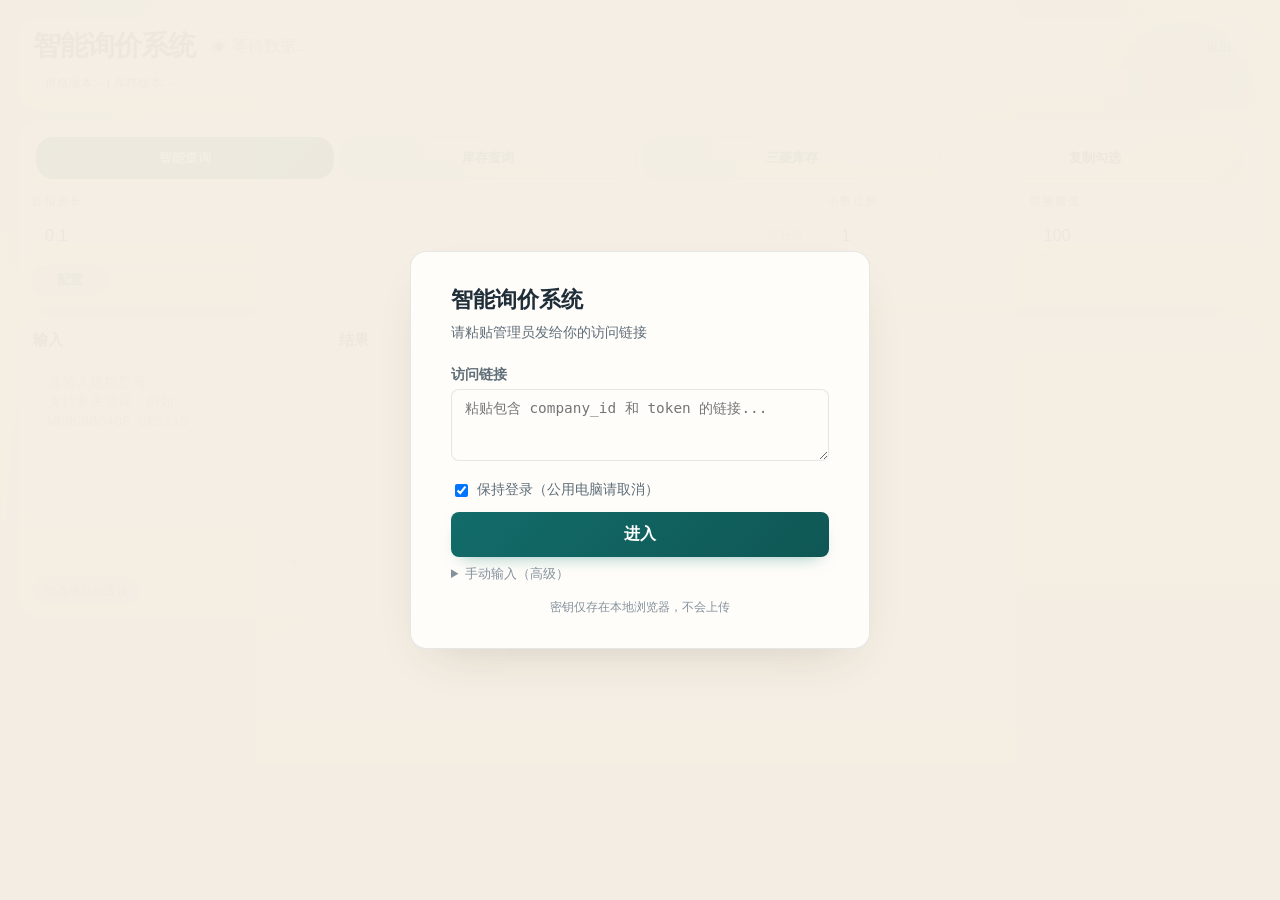
==== apps/index.html @ 6ff82fd8 "fix: 修复空白页/配置按钮无响应/手机版布局 + CSS模块化拆分 ## 核心修复  1. 空白页根因修复：apps/index.html 有 44 处 UTF-8 编码损坏（string_rep" ====
<!DOCTYPE html>
<html lang="zh-CN">
<head>
<meta charset="UTF-8">
<meta name="viewport" content="width=device-width, initial-scale=1.0">
<meta name="theme-color" content="#f7f3ec">
<title>智能询价系统</title>
<link rel="stylesheet" href="./styles/base.css?v=17">
<link rel="stylesheet" href="./styles/layout.css?v=17">
<link rel="stylesheet" href="./styles/forms.css?v=17">
<link rel="stylesheet" href="./styles/results.css?v=17">
<link rel="stylesheet" href="./styles/modals.css?v=17">
<link rel="stylesheet" href="./styles/responsive.css?v=17">
</head>
<body>
<div id="authGate" class="auth-gate-overlay" style="display:none;position:fixed;inset:0;z-index:9999;align-items:center;justify-content:center;">
  <div class="auth-gate-card">
    <h2>智能询价系统</h2>
    <p class="gate-sub">请粘贴管理员发给你的访问链接</p>
    <!-- 主模式：粘贴链接自动解析 -->
    <div style="margin-bottom:1rem;">
      <label class="gate-label">访问链接</label>
      <textarea id="authGateLink" class="gate-textarea" placeholder="粘贴包含 company_id 和 token 的链接..."></textarea>
    </div>
    <label style="display:flex;align-items:center;gap:0.4rem;font-size:0.85rem;color:var(--text-soft);margin-bottom:0.8rem;cursor:pointer;user-select:none;"><input type="checkbox" id="authGateKeepLogin" checked> 保持登录（公用电脑请取消）</label>
    <button id="btnAuthGateEnter" type="button" class="gate-btn">进入</button>
    <!-- 手动输入折叠区（高级） -->
    <details style="margin-top:0.5rem;">
      <summary>手动输入（高级）</summary>
      <div style="margin-top:0.8rem;">
        <div style="margin-bottom:0.8rem;">
          <label class="gate-label">公司ID</label>
          <input id="authGateCompanyId" class="gate-input" type="text" placeholder="留空=管理员模式">
        </div>
        <div style="margin-bottom:0.8rem;">
          <label class="gate-label">访问令牌</label>
          <input id="authGateToken" class="gate-input" type="password" placeholder="公司访问令牌">
        </div>
        <div style="margin-bottom:0.8rem;">
          <label class="gate-label">库存查询密钥</label>
          <input id="authGateStockKey" class="gate-input" type="password" placeholder="三菱库存查询专用（可选）">
        </div>
      </div>
    </details>
    <p class="gate-foot">密钥仅存在本地浏览器，不会上传</p>
  </div>
</div>

<div id="toast" class="toast" role="status" aria-live="polite">已复制</div>

<div class="shell">
  <header class="masthead">
    <div class="masthead-main">
      <div class="brand-line">
        <h1>智能询价系统</h1>
        <div id="status" class="status-badge info">等待数据...</div>
        <button id="btnLogout" type="button" style="margin-left:auto;padding:0.35rem 0.9rem;border:1px solid var(--line);border-radius:8px;background:var(--surface-strong);color:var(--text-soft);font-size:0.82rem;cursor:pointer;">退出</button>
      </div>
      <div id="versions" class="version-bar">价格版本: - | 库存版本: -</div>
    </div>
  </header>

  <section class="toolbar" aria-label="查询控制台">
    <div class="toolbar-actions">
      <button id="btnSearch" class="btn btn-search" type="button">智能查询</button>
      <button id="btnRegexConvert" class="btn btn-regex" type="button">库存查询</button>
      <button id="btnMmc" class="btn btn-mmc" type="button">三菱库存</button>
      <button id="btnCopy" class="btn btn-copy" type="button">复制勾选</button>
    </div>

    <div class="toolbar-main">
      <div class="field-group field-group-large">
        <label for="discountStep">折扣步长</label>
        <div class="field-shell">
          <input type="number" id="discountStep" value="0.1" step="0.1" min="0.1" inputmode="decimal">
          <span class="field-unit">百分点</span>
        </div>
      </div>

      <div class="field-group">
        <label for="decimals">小数位数</label>
        <div class="field-shell">
          <input type="number" id="decimals" value="1" step="1" min="0" inputmode="numeric">
        </div>
      </div>

      <div class="field-group">
        <label for="threshold">取整阈值</label>
        <div class="field-shell">
          <input type="number" id="threshold" value="100" step="1" min="0" inputmode="numeric">
        </div>
      </div>
      </div>

      <div class="toolbar-secondary">
        <div class="toolbar-secondary-main">
          <div class="toolbar-control-band">
            <div id="stepPresetControls" class="step-presets toolbar-step-presets">
              <button id="btnDefaultDiscounts" type="button" class="step-preset step-preset-action">配置</button>
            </div>
          </div>

        <div class="result-controls-band">
          <select id="roundingMethod" class="rounding-select">
            <option value="ceil">向上取整</option>
            <option value="round">四舍五入</option>
            <option value="floor">向下取整</option>
          </select>
          <div class="result-stat"><strong id="resultCount">0</strong>结果</div>
          <label class="select-all-toggle"><input id="toggleAllResults" type="checkbox">全选</label>
          <label class="opt-lbl"><input id="chkUntaxedQuote" type="checkbox">未税</label>
        </div>

        <div id="copyColumnControls" class="toolbar-copy toolbar-copy-inline"></div>
      </div>
    </div>
  </section>

  <main class="workspace">
    <section class="query-panel">
      <div class="section-head section-head-compact section-head-inline">
        <h2>输入</h2>
      </div>
      <textarea id="queryInput" class="query-input" placeholder="请输入规格型号...&#10;支持多关键词，例如：&#10;WNMG080408 UC5115"></textarea>
      <div class="query-note query-note-inline">
        <span>勾选项自动置顶</span>
      </div>
    </section>

    <section class="result-panel">
      <div class="result-panel-header">
        <div class="section-head section-head-compact section-head-inline">
          <h2>结果</h2>
        </div>
      </div>

      <div class="results-shell">
        <div id="resultBody" class="result-list" aria-live="polite"></div>
      </div>
    </section>
  </main>
</div>

<div id="defaultDiscountModal" class="discount-config-modal" hidden>
    <div id="defaultDiscountBackdrop" class="discount-config-backdrop"></div>
  <section class="discount-config-card" role="dialog" aria-modal="true" aria-labelledby="defaultDiscountTitle">
    <div class="discount-config-head">
      <div>
        <p class="discount-config-kicker">Default Discount</p>
        <h2 id="defaultDiscountTitle">默认折扣设置</h2>
      </div>
      <button id="btnCloseDefaultDiscounts" type="button" class="discount-config-close" aria-label="关闭">×</button>
    </div>

    <p class="discount-config-copy">按品牌或活动设置默认折扣。保存后，新查询结果会自动套用，未手动改过折扣的当前结果也会同步更新。</p>

    <div class="discount-config-grid">
      <!-- 动态渲染：由 app.js 的 buildDefaultDiscountForm() 根据 discount_rules 生成输入框 -->
      <!-- 兜底隐藏输入（旧版兼容，当 JS 动态渲染失败时回退） -->
      <label class="discount-config-field" for="defaultDiscountEx" hidden>
        <span>EX</span>
        <div class="field-shell">
          <input type="number" id="defaultDiscountEx" min="0" max="100" step="0.1" inputmode="decimal">
          <span class="field-unit">%</span>
        </div>
      </label>
      <label class="discount-config-field" for="defaultDiscountOsg" hidden>
        <span>OSG</span>
        <div class="field-shell">
          <input type="number" id="defaultDiscountOsg" min="0" max="100" step="0.1" inputmode="decimal">
          <span class="field-unit">%</span>
        </div>
      </label>
      <label class="discount-config-field" for="defaultDiscountMitsubishi" hidden>
        <span>三菱</span>
        <div class="field-shell">
          <input type="number" id="defaultDiscountMitsubishi" min="0" max="100" step="0.1" inputmode="decimal">
          <span class="field-unit">%</span>
        </div>
      </label>
      <label class="discount-config-field" for="defaultDiscountOther" hidden>
        <span>其他</span>
        <div class="field-shell">
          <input type="number" id="defaultDiscountOther" min="0" max="100" step="0.1" inputmode="decimal">
          <span class="field-unit">%</span>
        </div>
      </label>
    </div>

    <div class="discount-config-actions">
      <button id="btnResetDefaultDiscounts" type="button" class="btn btn-ghost">恢复默认</button>
      <button id="btnCancelDefaultDiscounts" type="button" class="btn btn-ghost">取消</button>
      <button id="btnSaveDefaultDiscounts" type="button" class="btn btn-search">保存</button>
    </div>
  </section>
</div>

<div id="profitConfigModal" class="discount-config-modal" hidden>
  <div id="profitConfigBackdrop" class="discount-config-backdrop"></div>
  <section class="discount-config-card" role="dialog" aria-modal="true" aria-labelledby="profitConfigTitle">
    <div class="discount-config-head">
      <div>
        <p class="discount-config-kicker">Profit Margin</p>
        <h2 id="profitConfigTitle">整体利润设置</h2>
      </div>
      <button id="btnCloseProfitConfig" type="button" class="discount-config-close" aria-label="关闭">×</button>
    </div>
    <p class="discount-config-copy">设置整体利润率（百分比）。保存后，所有未手动改过利润率的报价行会自动套用新利润率。</p>
    <div class="discount-config-grid discount-config-grid-single">
      <label class="discount-config-field" for="defaultProfitMargin">
        <span>利润率</span>
        <div class="field-shell">
          <input type="number" id="defaultProfitMargin" min="0" max="100" step="0.5" inputmode="decimal">
          <span class="field-unit">%</span>
        </div>
      </label>
    </div>
    <div class="discount-config-actions">
      <button id="btnResetProfitConfig" type="button" class="btn btn-ghost">恢复默认</button>
      <button id="btnCancelProfitConfig" type="button" class="btn btn-ghost">取消</button>
      <button id="btnSaveProfitConfig" type="button" class="btn btn-search">保存</button>
    </div>
  </section>
</div>

<button id="btnBackToTop" class="mobile-back-top" type="button">回到顶部</button>

<script src="./lib/query-regex.js?v=17"></script>
<script src="./lib/discount-utils.js?v=17"></script>
<script src="./lib/result-sort.js?v=17"></script>
<script src="./lib/config-core.js?v=17"></script>
<script src="./lib/state.js?v=17"></script>
<script src="./lib/ui-helpers.js?v=17"></script>
<script src="./lib/config-helpers.js?v=17"></script>
<script src="./lib/search-render.js?v=17"></script>
<script src="./lib/copy-clipboard.js?v=17"></script>
<script src="./lib/discount-config.js?v=17"></script>
<script src="./lib/stock-query.js?v=17"></script>
<script src="./lib/auth.js?v=17"></script>
<script src="./lib/profit-config.js?v=17"></script>
<script src="./lib/data-load.js?v=17"></script>
<script src="./app.js?v=17"></script>
</body>
</html>
---- apps/styles/base.css ----
/* CSS 变量、reset、全局排版、动画 — 由 scripts/split_css.py 自动拆分 */
:root {
  --bg: #f4eee4;
  --bg-soft: #fffaf2;
  --surface: rgba(255, 255, 255, 0.88);
  --surface-strong: #ffffff;
  --surface-muted: #f6f0e7;
  --line: rgba(94, 78, 54, 0.14);
  --line-strong: rgba(94, 78, 54, 0.2);
  --text: #24303a;
  --text-soft: #5b6773;
  --text-faint: #7d8791;
  --accent: #0f766e;
  --accent-ink: #0c5d57;
  --accent-soft: rgba(15, 118, 110, 0.1);
  --success: #18794e;
  --warning: #986d17;
  --danger: #a54f44;
  --shadow: 0 16px 36px -30px rgba(78, 61, 35, 0.2);
  --shadow-soft: 0 12px 26px -24px rgba(78, 61, 35, 0.16);
    --transition: 0.28s cubic-bezier(0.16, 1, 0.3, 1);
    }

/* ── Animations ── */
* {
      box-sizing: border-box;
    }

html {
  color-scheme: light;
}

body {
  margin: 0;
  min-height: 100dvh;
  font-family: "PingFang SC", "Hiragino Sans GB", "Microsoft YaHei", "Segoe UI", sans-serif;
  color: var(--text);
  background:
    radial-gradient(circle at top left, rgba(15, 118, 110, 0.08), transparent 26%),
    radial-gradient(circle at top right, rgba(214, 188, 142, 0.22), transparent 28%),
    linear-gradient(180deg, #fbf7f0 0%, #f4eee4 48%, #eee5d7 100%);
}

body::before {
  content: "";
  position: fixed;
  inset: 0;
  pointer-events: none;
  background-image:
    linear-gradient(rgba(87, 74, 52, 0.024) 1px, transparent 1px),
    linear-gradient(90deg, rgba(87, 74, 52, 0.024) 1px, transparent 1px);
  background-size: 34px 34px;
  mask-image: linear-gradient(180deg, rgba(0, 0, 0, 0.6), transparent 82%);
  opacity: 0.55;
}

.toolbar-title h2,
.section-head h2 {
  margin: 0;
  font-size: 1.05rem;
  line-height: 1.08;
  letter-spacing: -0.03em;
}

@keyframes surface-in {
  from {
    opacity: 0;
    transform: translateY(14px);
  }
  to {
    opacity: 1;
    transform: translateY(0);
  }
}

@keyframes shimmer {
  100% {
    transform: translateX(100%);
  }
}

@keyframes flash-price {
  0% {
    color: var(--text);
    background: rgba(15, 118, 110, 0.22);
  }
  100% {
    color: var(--accent-ink);
    background: transparent;
  }
}

@keyframes status-breathe {
  0%,
  100% {
    transform: scale(1);
  }
  50% {
    transform: scale(1.1);
  }
}

/* v9 refresh: editorial light workbench */
:root {
  --bg: #f7f3ec;
  --bg-soft: #fffdf8;
  --surface: rgba(255, 252, 246, 0.82);
  --surface-strong: #fffdfa;
  --surface-muted: #f3eee6;
  --line: rgba(31, 48, 60, 0.11);
  --line-strong: rgba(31, 48, 60, 0.18);
  --text: #1f2e38;
  --text-soft: #5e6d78;
  --text-faint: #84919b;
  --accent: #126c69;
  --accent-ink: #0f5755;
  --accent-soft: rgba(18, 108, 105, 0.09);
  --success: #1f7b56;
  --warning: #ab7220;
  --danger: #b3584b;
  --shadow: 0 26px 72px -46px rgba(47, 37, 20, 0.35);
  --shadow-soft: 0 20px 52px -40px rgba(47, 37, 20, 0.28);
}

body {
  font-family: "PingFang SC", "Hiragino Sans GB", "Microsoft YaHei", "Segoe UI", sans-serif;
  background:
    radial-gradient(circle at top left, rgba(18, 108, 105, 0.12), transparent 24%),
    radial-gradient(circle at 86% 10%, rgba(233, 180, 112, 0.18), transparent 18%),
    linear-gradient(180deg, #fffdf8 0%, #f8f3ec 44%, #f1eadf 100%);
}

body::before {
  background-image:
    linear-gradient(rgba(64, 83, 96, 0.028) 1px, transparent 1px),
    linear-gradient(90deg, rgba(64, 83, 96, 0.028) 1px, transparent 1px);
  background-size: 30px 30px;
  mask-image: linear-gradient(180deg, rgba(0, 0, 0, 0.72), transparent 88%);
}

body::after {
  content: "";
  position: fixed;
  inset: 0;
  pointer-events: none;
  background:
    radial-gradient(circle at 20% 18%, rgba(255, 255, 255, 0.62), transparent 22%),
    radial-gradient(circle at 82% 0%, rgba(18, 108, 105, 0.06), transparent 24%);
  opacity: 0.8;
}

.brand-line h1,
.toolbar-title h2,
.section-head h2,
.state-card h3 {
  font-family: "STZhongsong", "STSong", "Noto Serif SC", "Songti SC", serif;
}

/* v9 configurable default discounts */
body.has-overlay {
  overflow: hidden;
}

/* v9 toolbar/result control alignment */
:root {
  --toolbar-stack-height: 0px;
}

@keyframes stock-pulse {
  0%, 100% { opacity: 1; }
  50% { opacity: 0.45; }
}

/* ── 客户版利润单元格增大（参考管理员版折扣大小）── *//* 客户模式下利润值可能带小数（如 15.5），需要更宽的输入框才能完整显示和输入 */
body.is-company .discount-input-shell {
  min-height: 2.08rem;
  padding: 0 0.68rem;
}

body.is-company .discount-manual,
.discount-manual.profit-manual {
  width: 3.4rem;
}

/* 移动端：利润单元格保持适当宽度，与折扣一致 */
@media (max-width: 720px) {
  body.is-company .discount-stepper,
  .discount-stepper:has(.profit-manual) {
    padding: 4px;
    gap: 4px;
    border-radius: 999px;
  }

  body.is-company .discount-stepper-btn,
  .discount-stepper:has(.profit-manual) .discount-stepper-btn {
    width: 1.48rem;
    height: 1.48rem;
    font-size: 0.82rem;
  }

  body.is-company .discount-input-shell,
  .discount-input-shell:has(.profit-manual) {
    min-height: 1.52rem;
    padding: 0 0.32rem;
    gap: 2px;
    flex: 1 1 auto; /* 填满可用空间 */
    min-width: 0;
  }

  body.is-company .discount-manual,
  .discount-manual.profit-manual {
    width: 100%; /* 填满父容器 */
    min-width: 2.3rem;
    font-size: 16px; /* iOS Safari 需 ≥16px 防止自动缩放 */
  }
}

/* 超窄屏（≤380px）利润输入框与折扣保持一致 */
@media (max-width: 380px) {
  body.is-company .discount-stepper,
  .discount-stepper:has(.profit-manual) {
    padding: 3px;
    gap: 3px;
  }

  body.is-company .discount-stepper-btn,
  .discount-stepper:has(.profit-manual) .discount-stepper-btn {
    width: 1.32rem;
    height: 1.32rem;
  }

  body.is-company .discount-manual,
  .discount-manual.profit-manual {
    width: 100%;
    min-width: 1.6rem;
  }
}
---- apps/styles/layout.css ----
/* 页面骨架、顶栏、工具栏、面板布局 — 由 scripts/split_css.py 自动拆分 */
.shell {
  position: relative;
  z-index: 1;
  max-width: 1600px;
  margin: 0 auto;
  padding: 14px 14px 40px;
}

.masthead,
.toolbar,
.query-panel,
.result-panel {
  animation: surface-in 0.52s cubic-bezier(0.2, 0.8, 0.2, 1) both;
}

.masthead {
  display: grid;
  grid-template-columns: minmax(0, 1fr) minmax(280px, auto);
  gap: 12px;
  align-items: center;
  padding: 14px 16px;
  border-radius: 1.35rem;
  border: 1px solid rgba(255, 255, 255, 0.76);
  background: linear-gradient(135deg, rgba(255, 255, 255, 0.72), rgba(255, 255, 255, 0.92));
  box-shadow: var(--shadow);
  backdrop-filter: blur(10px);
}

.brand-stack {
  display: grid;
  gap: 4px;
}

.brand-line {
  display: flex;
  gap: 10px;
  align-items: center;
  flex-wrap: wrap;
}

.eyebrow,
.panel-kicker,
.copy-title,
.field-group label,
.metric-label,
.state-kicker {
  font-size: 0.7rem;
  letter-spacing: 0.18em;
  text-transform: uppercase;
  color: var(--text-faint);
}

.brand-line h1 {
  margin: 0;
  font-size: clamp(1.55rem, 3vw, 2.25rem);
  line-height: 1;
  letter-spacing: -0.04em;
}

.subline {
  margin: 0;
  color: var(--text-soft);
  font-size: 0.88rem;
  line-height: 1.42;
  max-width: 56ch;
}

.masthead-meta {
  display: grid;
  grid-template-columns: minmax(0, 1fr) auto;
  gap: 8px;
  align-items: center;
}

.status-badge,
.version-bar,
.result-stat,
.select-all-toggle,
.opt-lbl,
.select-chip,
.stock-chip,
.special-chip {
  display: inline-flex;
  align-items: center;
  gap: 0.55rem;
  min-height: 2.05rem;
  padding: 0 0.78rem;
  border-radius: 999px;
  border: 1px solid var(--line);
  background: rgba(255, 255, 255, 0.84);
}

.status-badge {
  color: var(--text-soft);
}

.status-badge::before {
  content: "";
  width: 0.52rem;
  height: 0.52rem;
  border-radius: 999px;
  background: currentColor;
  box-shadow: 0 0 0 0.3rem rgba(15, 118, 110, 0.08);
  animation: status-breathe 2s ease-in-out infinite;
}

.status-badge.info {
  color: var(--text-soft);
}

.status-badge.ok {
  color: var(--success);
  background: rgba(24, 121, 78, 0.08);
}

.status-badge.error {
  color: var(--danger);
  background: rgba(165, 79, 68, 0.08);
}

.status-badge.lock {
  color: var(--warning);
  background: rgba(152, 109, 23, 0.08);
}

.version-bar {
  flex-wrap: wrap;
  justify-content: flex-start;
  color: var(--text-soft);
  font-size: 0.82rem;
  line-height: 1.35;
  word-break: break-word;
}

.mmc-btn {
  min-height: 2.1rem;
  padding: 0 0.82rem;
  border: 1px solid rgba(15, 118, 110, 0.18);
  border-radius: 999px;
  background: rgba(15, 118, 110, 0.08);
  color: var(--accent-ink);
  font-weight: 600;
  cursor: pointer;
}

.mmc-btn:hover {
  transform: translateY(-1px);
}

.mmc-btn:active {
  transform: scale(0.98);
}

.toolbar,
.query-panel,
.result-panel {
  border-radius: 1.35rem;
  border: 1px solid rgba(255, 255, 255, 0.76);
  background: rgba(255, 250, 242, 0.88);
  box-shadow: var(--shadow-soft);
}

.toolbar {
  position: sticky;
  top: 14px;
  z-index: 18;
  display: grid;
  gap: 12px;
  margin-top: 10px;
  padding: 12px 14px;
  backdrop-filter: blur(10px);
}

.toolbar-top {
  display: flex;
  gap: 10px;
  align-items: center;
  justify-content: space-between;
}

.toolbar-title {
  display: grid;
  gap: 2px;
}

.section-head p {
  margin: 0;
  color: var(--text-soft);
  font-size: 0.86rem;
  line-height: 1.4;
}

.toolbar-actions {
  display: grid;
  grid-template-columns: repeat(3, minmax(0, 1fr));
  gap: 8px;
  min-width: min(100%, 420px);
}

.toolbar-main {
  display: grid;
  grid-template-columns: minmax(116px, 0.56fr) minmax(132px, 0.66fr) minmax(230px, 1.12fr);
  gap: 10px;
  align-items: start;
}

.toolbar-main > .field-group:nth-child(2) {
  grid-column: 1;
  grid-row: 1;
}

.toolbar-main > .field-group:nth-child(3) {
  grid-column: 2;
  grid-row: 1;
}

.result-toolbar-inline {
  display: flex;
  align-items: center;
  gap: 6px;
}

.step-presets,
.toolbar-copy {
  display: flex;
  flex-wrap: wrap;
  gap: 8px;
}

.toolbar-copy {
  align-items: center;
  padding-top: 10px;
  border-top: 1px solid rgba(94, 78, 54, 0.1);
}

.copy-title {
  margin-right: 0.2rem;
}

.workspace {
  display: grid;
  grid-template-columns: minmax(228px, 292px) minmax(0, 1fr);
  gap: 10px;
  margin-top: 10px;
  align-items: start;
}

.query-panel,
.result-panel {
  display: grid;
  gap: 10px;
  padding: 14px 16px;
}

.section-head {
  display: flex;
  justify-content: space-between;
  gap: 12px;
}

.section-head-compact {
  margin-bottom: 0;
}

.query-note-inline {
  display: flex;
  flex-wrap: wrap;
  gap: 6px;
  color: var(--text-soft);
  font-size: 0.82rem;
  line-height: 1.35;
}

.query-note-inline span {
  display: inline-flex;
  align-items: center;
  min-height: 1.85rem;
  padding: 0 0.72rem;
  border-radius: 999px;
  border: 1px solid rgba(15, 118, 110, 0.12);
  background: rgba(15, 118, 110, 0.06);
}

.result-panel-header {
  display: flex;
  gap: 8px;
  justify-content: space-between;
  align-items: flex-start;
  flex-wrap: wrap;
}

.result-panel-actions {
  display: flex;
  flex-wrap: wrap;
  gap: 6px;
  align-items: center;
  justify-content: flex-end;
}

.result-stat {
  color: var(--text-soft);
}

.result-stat.is-accent {
  border-color: rgba(15, 118, 110, 0.2);
  background: rgba(15, 118, 110, 0.08);
  color: var(--accent-ink);
}

.result-stat strong {
  font-family: "SFMono-Regular", "Consolas", "Liberation Mono", monospace;
  font-size: 0.9rem;
  color: inherit;
}

.results-shell {
  display: block;
}

.result-list {
  display: grid;
  gap: 8px;
}

.result-summary {
  display: grid;
  gap: 4px;
  min-width: 0;
}

.identity-line {
  display: flex;
  flex-wrap: wrap;
  gap: 6px;
  align-items: center;
  min-width: 0;
}

.identity-code {
  display: inline-flex;
  align-items: center;
  min-height: 1.8rem;
  padding: 0 0.6rem;
  border-radius: 999px;
  border: 1px solid var(--line);
  background: rgba(255, 255, 255, 0.9);
  color: var(--text-soft);
  font-family: "JetBrains Mono", monospace;
  font-size: 0.76rem;
  white-space: nowrap;
}

.identity-spec {
  margin: 0;
  font-size: 0.96rem;
  line-height: 1.15;
  letter-spacing: -0.02em;
  word-break: break-word;
}

.info-note {
  margin: 0;
  color: var(--text-soft);
  font-size: 0.8rem;
  line-height: 1.35;
  word-break: break-word;
}

.shell {
  max-width: 1720px;
  padding: 18px 18px 44px;
}

.masthead,
.toolbar,
.query-panel,
.result-panel {
  border-color: rgba(255, 255, 255, 0.74);
  background: linear-gradient(180deg, rgba(255, 253, 248, 0.92), rgba(248, 243, 236, 0.88));
}

.masthead {
  position: relative;
  overflow: hidden;
  gap: 18px;
  padding: 20px 22px;
  border-radius: 2rem;
  box-shadow: var(--shadow);
}

.masthead::before,
.masthead::after {
  content: "";
  position: absolute;
  pointer-events: none;
}

.masthead::before {
  top: -2.8rem;
  right: -1.8rem;
  width: 13rem;
  height: 13rem;
  border-radius: 999px;
  background: radial-gradient(circle, rgba(18, 108, 105, 0.16) 0%, rgba(18, 108, 105, 0) 66%);
}

.masthead::after {
  inset: auto auto -4.5rem -2rem;
  width: 12rem;
  height: 12rem;
  border-radius: 2.75rem;
  border: 1px solid rgba(18, 108, 105, 0.12);
  transform: rotate(18deg);
}

.brand-stack,
.toolbar-title {
  position: relative;
  z-index: 1;
}

.eyebrow,
.panel-kicker,
.copy-title,
.field-group label,
.metric-label,
.state-kicker {
  font-weight: 700;
  letter-spacing: 0.17em;
}

.brand-line h1 {
  font-size: clamp(1.85rem, 3.2vw, 2.85rem);
  line-height: 0.95;
}

.subline {
  max-width: 62ch;
  font-size: 0.92rem;
  line-height: 1.58;
}

.version-bar,
.status-badge,
.result-stat,
.select-all-toggle,
.opt-lbl,
.select-chip,
.stock-chip,
.special-chip {
  background: rgba(255, 255, 255, 0.74);
  border-color: rgba(31, 48, 60, 0.1);
}

.status-badge {
  backdrop-filter: blur(10px);
}

.mmc-btn {
  min-height: 2.35rem;
  padding: 0 0.95rem;
  border-color: rgba(18, 108, 105, 0.14);
  background: linear-gradient(135deg, rgba(18, 108, 105, 0.12), rgba(18, 108, 105, 0.05));
}

.toolbar {
  gap: 14px;
  margin-top: 14px;
  padding: 14px;
  border-radius: 1.7rem;
  box-shadow: var(--shadow-soft);
}

.toolbar-top {
  gap: 16px;
}

.toolbar-title {
  gap: 4px;
}

.toolbar-actions {
  min-width: min(100%, 470px);
  padding: 6px;
  border: 1px solid rgba(31, 48, 60, 0.09);
  border-radius: 1.45rem;
  background: linear-gradient(180deg, rgba(255, 255, 255, 0.72), rgba(245, 239, 230, 0.72));
  box-shadow: inset 0 1px 0 rgba(255, 255, 255, 0.78);
}

.toolbar-main {
  grid-template-columns: minmax(260px, 1.5fr) repeat(2, minmax(136px, 0.78fr));
  gap: 12px;
}

.toolbar-main > .field-group:nth-child(2) {
  grid-column: 2;
  grid-row: 1;
}

.toolbar-main > .field-group:nth-child(3) {
  grid-column: 3;
  grid-row: 1;
}

.toolbar-copy {
  padding: 12px 0 0;
  border-top-color: rgba(31, 48, 60, 0.08);
  overflow-x: auto;
  scrollbar-width: none;
}

.toolbar-copy::-webkit-scrollbar {
  display: none;
}

.workspace {
  grid-template-columns: minmax(310px, 360px) minmax(0, 1fr);
  gap: 14px;
  margin-top: 14px;
}

.query-panel,
.result-panel {
  gap: 14px;
  padding: 18px;
  border-radius: 1.75rem;
}

@media (min-width: 1181px) {
  .query-panel {
    position: sticky;
    top: 124px;
  }
}

.query-note-inline {
  gap: 8px;
}

.query-note-inline span {
  min-height: 2rem;
  padding: 0 0.78rem;
  border-color: rgba(18, 108, 105, 0.1);
  background: rgba(18, 108, 105, 0.06);
}

.result-panel-header {
  gap: 12px;
  align-items: center;
}

.result-panel-actions {
  gap: 8px;
}

.result-list {
  gap: 12px;
}

.result-summary {
  gap: 6px;
}

.identity-code {
  min-height: 1.95rem;
  padding: 0 0.72rem;
  background: rgba(255, 255, 255, 0.92);
}

.identity-spec {
  font-size: 1.05rem;
  line-height: 1.18;
}

.info-note {
  font-size: 0.84rem;
  line-height: 1.5;
}

@media (max-width: 1180px) {
  .workspace {
    grid-template-columns: 1fr;
  }

  .query-panel {
    position: static;
  }
}

/* v9 compact pass */
.copy-title,
.panel-kicker,
.section-head p {
  display: none;
}

.masthead {
  grid-template-columns: minmax(0, 1fr) auto;
  gap: 10px;
  padding: 12px 14px;
  border-radius: 1.45rem;
}

.masthead-main {
  min-width: 0;
  display: grid;
  gap: 6px;
}

.brand-line {
  gap: 8px;
}

.brand-line h1 {
  font-size: clamp(1.28rem, 2.2vw, 1.82rem);
  letter-spacing: -0.035em;
}

.status-badge,
.version-bar,
.result-stat,
.select-all-toggle,
.opt-lbl,
.select-chip,
.stock-chip,
.special-chip {
  min-height: 1.88rem;
  padding: 0 0.68rem;
}

.version-bar {
  font-size: 0.76rem;
}

.mmc-btn {
  min-height: 2.08rem;
  padding: 0 0.82rem;
  font-size: 0.82rem;
}

.toolbar {
  gap: 10px;
  margin-top: 10px;
  padding: 10px 12px;
  border-radius: 1.4rem;
}

.toolbar-actions {
  min-width: 0;
  gap: 6px;
  padding: 4px;
  border-radius: 1.18rem;
}

.toolbar-main {
  grid-template-columns: minmax(228px, 1.28fr) repeat(2, minmax(120px, 0.72fr));
  gap: 10px;
}

.toolbar-copy {
  gap: 6px;
  padding-top: 8px;
}

.workspace {
  grid-template-columns: minmax(260px, 296px) minmax(0, 1fr);
  gap: 10px;
  margin-top: 10px;
}

.query-panel,
.result-panel {
  gap: 10px;
  padding: 12px 14px;
  border-radius: 1.45rem;
}

.section-head-inline {
  display: flex;
  align-items: center;
  min-height: 1.2rem;
}

.section-head-inline h2 {
  font-size: 0.96rem;
  line-height: 1;
}

@media (min-width: 1181px) {
  .query-panel {
    top: 96px;
  }
}

.query-note-inline span {
  min-height: 1.74rem;
  padding: 0 0.64rem;
  font-size: 0.76rem;
}

.result-panel-header {
  gap: 8px;
}

.result-panel-actions {
  gap: 6px;
}

.result-list {
  gap: 8px;
}

.identity-code {
  min-height: 1.72rem;
  padding: 0 0.56rem;
  font-size: 0.72rem;
}

.identity-spec {
  font-size: 0.9rem;
  line-height: 1.12;
}

.info-note {
  font-size: 0.75rem;
  line-height: 1.35;
}

@media (max-width: 900px) {
  .workspace {
    grid-template-columns: 1fr;
  }

  .toolbar-main {
    grid-template-columns: repeat(2, minmax(0, 1fr));
  }
}

.toolbar-copy-inline {
  display: grid;
  grid-template-columns: repeat(6, 1fr);
  flex: 1 1 380px;
  justify-content: flex-end;
  gap: 6px;
  padding: 0;
  border-top: none;
  overflow: visible;
}

.result-controls-band {
  display: flex;
  align-items: center;
  justify-content: center;
  gap: 10px;
}

.toolbar-copy-inline .opt-lbl {
  white-space: nowrap;
}

.result-summary {
  gap: 4px;
}

.meta-line {
  display: flex;
  flex-wrap: wrap;
  align-items: center;
  gap: 6px;
  min-width: 0;
}

.info-note-inline {
  margin: 0;
  display: inline-flex;
  align-items: center;
  min-height: 1.72rem;
  padding: 0 0.58rem;
  border-radius: 999px;
  border: 1px dashed rgba(31, 48, 60, 0.12);
  background: rgba(255, 255, 255, 0.9);
  color: var(--text-soft);
}

.mobile-back-top {
  position: fixed;
  right: 10px;
  bottom: calc(76px + env(safe-area-inset-bottom, 0px));
  z-index: 60;
  display: inline-flex;
  align-items: center;
  justify-content: center;
  min-height: 2.2rem;
  padding: 0 0.78rem;
  border: 1px solid rgba(18, 108, 105, 0.14);
  border-radius: 999px;
  background: rgba(255, 252, 246, 0.96);
  color: var(--accent-ink);
  font-size: 0.76rem;
  font-weight: 700;
  box-shadow: 0 18px 34px -24px rgba(31, 46, 56, 0.28);
  backdrop-filter: blur(14px);
  opacity: 0;
  pointer-events: none;
  transform: translateY(8px);
  transition:
    opacity var(--transition),
    transform var(--transition),
    box-shadow var(--transition);
}

.mobile-back-top.is-visible {
  opacity: 1;
  pointer-events: auto;
  transform: translateY(0);
}

.mobile-back-top:hover {
  box-shadow: 0 20px 38px -22px rgba(18, 108, 105, 0.24);
}

@media (min-width: 721px) {
  .mobile-back-top {
    display: none;
  }
}

.toolbar-main {
  grid-template-columns: minmax(0, 1.24fr) minmax(104px, 0.4fr) minmax(112px, 0.44fr);
  gap: 10px;
}

.field-group-large,
.toolbar-main > .field-group:nth-child(2),
.toolbar-main > .field-group:nth-child(3) {
  grid-column: auto;
  grid-row: auto;
}

.toolbar-secondary {
  display: grid;
  gap: 8px;
}

.toolbar-secondary-main {
  display: grid;
  grid-template-columns: auto minmax(0, 1fr);
  gap: 10px;
  align-items: center;
}

.toolbar-secondary .step-presets {
  flex-wrap: nowrap;
  align-items: center;
  gap: 6px;
  min-width: 0;
  overflow-x: auto;
  scrollbar-width: none;
}

.toolbar-secondary .step-presets::-webkit-scrollbar,
.toolbar-secondary .toolbar-copy-inline::-webkit-scrollbar {
  display: none;
}

.toolbar-secondary .toolbar-copy-inline {
  display: grid;
  grid-template-columns: repeat(6, 1fr);
  grid-column: auto;
  min-width: 0;
  width: 100%;
  flex: 0 1 auto;
  flex-wrap: nowrap;
  justify-content: flex-end;
  gap: 2px;
  padding: 0;
  border-top: none;
  overflow-x: auto;
  overscroll-behavior-x: contain;
  scrollbar-width: none;
}

.toolbar-secondary .toolbar-copy-inline .opt-lbl {
  min-height: 1.68rem;
  padding: 0 0.54rem;
  font-size: 0.72rem;
  white-space: nowrap;
}

.masthead {
  grid-template-columns: minmax(0, 1fr);
}

.toolbar {
  top: 12px;
}

.toolbar-actions {
  min-width: 0;
  grid-template-columns: repeat(4, minmax(0, 1fr));
}

.toolbar-main {
  grid-template-columns: repeat(3, minmax(0, 1fr));
}

.field-group-large,
.toolbar-main > .field-group:nth-child(2),
.toolbar-main > .field-group:nth-child(3) {
  grid-column: auto;
  grid-row: auto;
}

.toolbar-secondary-main {
  grid-template-columns: repeat(3, minmax(0, 1fr));
  gap: 10px;
  align-items: start;
}

.toolbar-control-band {
  display: contents;
}

.toolbar-step-presets {
  grid-column: 1;
  min-width: 0;
  justify-content: flex-start;
  flex-wrap: nowrap;
  overflow-x: auto;
  scrollbar-width: none;
}

.toolbar-step-presets::-webkit-scrollbar {
  display: none;
}

.toolbar-result-actions {
  grid-column: 2;
  width: 100%;
  min-width: 0;
  display: grid;
  grid-template-columns: repeat(3, minmax(0, 1fr));
  gap: 8px;
  align-items: stretch;
}

.toolbar-result-actions .result-stat,
.toolbar-result-actions .select-all-toggle {
  width: 100%;
  min-width: 0;
  justify-content: center;
}

.toolbar-copy-inline {
  grid-column: 3;
  width: 100%;
  display: flex;
  flex-wrap: nowrap;
  gap: 6px;
  justify-content: flex-start;
  padding-top: 0;
  border-top: none;
  overflow-x: auto;
  overscroll-behavior-x: contain;
  scrollbar-width: none;
}

.toolbar-copy-inline::-webkit-scrollbar {
  display: none;
}

.toolbar-copy-inline .opt-lbl {
  flex: 0 0 auto;
  min-height: 1.68rem;
  padding: 0 0.54rem;
  font-size: 0.72rem;
  white-space: nowrap;
}

.result-panel-header {
  align-items: center;
}

.version-bar {
  min-width: 0;
}

.query-panel {
  position: sticky;
  top: calc(12px + var(--toolbar-stack-height) + 12px);
  z-index: 17;
}

@media (max-width: 900px) {
  .toolbar-actions {
    grid-template-columns: repeat(4, minmax(0, 1fr));
  }

  .toolbar-main,
  .toolbar-secondary-main {
    grid-template-columns: repeat(3, minmax(0, 1fr));
  }

  .toolbar-result-actions {
    grid-column: 2;
    gap: 6px;
  }

  .toolbar-copy-inline {
    grid-column: 3;
  }

  .query-panel {
    top: calc(12px + var(--toolbar-stack-height) + 10px);
  }
}
---- apps/styles/forms.css ----
/* 表单控件、按钮、输入框、步进预设、徽标、工具类 — 由 scripts/split_css.py 自动拆分 */
.rounding-select { font-size: 0.78rem; padding: 1px 4px; border: 1px solid var(--line); border-radius: 5px; background: rgba(255,255,255,0.85); color: var(--text); cursor: pointer; min-width: 4.5rem; }

input,
textarea,
button {
  font: inherit;
}

button,
input,
textarea {
  transition:
    transform var(--transition),
    border-color var(--transition),
    box-shadow var(--transition),
    background-color var(--transition),
    color var(--transition),
    opacity var(--transition);
}

button:focus-visible,
input:focus-visible,
textarea:focus-visible {
  outline: none;
  box-shadow: 0 0 0 4px rgba(15, 118, 110, 0.12);
}

.btn {
  min-height: 2.7rem;
  padding: 0 0.82rem;
  border-radius: 0.9rem;
  border: 1px solid transparent;
  font-size: 0.9rem;
  font-weight: 700;
  cursor: pointer;
}

.btn:hover:not(:disabled) {
  transform: translateY(-1px);
}

.btn:active:not(:disabled) {
  transform: scale(0.98);
}

.btn:disabled {
  opacity: 0.56;
  cursor: not-allowed;
}

.btn-search {
  background: linear-gradient(135deg, #12796f, #0d625b);
  color: #f7fbfa;
}

.btn-regex {
  border-color: rgba(15, 118, 110, 0.16);
  background: rgba(15, 118, 110, 0.08);
  color: var(--accent-ink);
}

.btn-copy {
  border-color: var(--line);
  background: rgba(255, 255, 255, 0.92);
  color: var(--text);
}

.field-group-large {
  grid-column: 3;
  grid-row: 1 / span 2;
}

.field-group {
  display: grid;
  gap: 0.4rem;
  min-width: 0;
}

.field-group-large .step-presets {
  gap: 6px;
}

.field-shell {
  display: flex;
  align-items: center;
  min-height: 2.6rem;
  padding: 0 0.82rem;
  border-radius: 0.9rem;
  border: 1px solid var(--line);
  background: rgba(255, 255, 255, 0.9);
  box-shadow: inset 0 1px 0 rgba(255, 255, 255, 0.9);
}

input[type="number"] {
  width: 100%;
  padding: 0;
  border: none;
  background: transparent;
  color: var(--text);
  outline: none;
}

.field-unit {
  flex-shrink: 0;
  padding-left: 0.55rem;
  color: var(--text-faint);
  font-size: 0.76rem;
}

.step-preset {
  min-width: 3.35rem;
  min-height: 1.9rem;
  padding: 0 0.68rem;
  border: 1px solid var(--line);
  border-radius: 999px;
  background: rgba(255, 255, 255, 0.88);
  color: var(--text-soft);
  cursor: pointer;
}

.step-preset:hover,
.step-preset.is-active {
  border-color: rgba(15, 118, 110, 0.24);
  background: var(--accent-soft);
  color: var(--accent-ink);
}

.opt-lbl,
.select-all-toggle,
.select-chip {
  cursor: pointer;
  user-select: none;
  color: var(--text-soft);
}

.opt-lbl input,
.select-all-toggle input,
.select-chip input {
  width: auto;
  margin: 0;
  accent-color: var(--accent);
}

.opt-lbl.is-accent {
  border-color: rgba(15, 118, 110, 0.2);
  background: rgba(15, 118, 110, 0.1);
  color: var(--accent-ink);
}

.query-input {
  width: 100%;
  min-height: 12rem;
  padding: 0.85rem 0.92rem;
  border: 1px solid var(--line);
  border-radius: 1rem;
  background: rgba(255, 255, 255, 0.9);
  color: var(--text);
  font-family: "SFMono-Regular", "Consolas", "Liberation Mono", "Microsoft YaHei UI", monospace;
  font-size: 0.86rem;
  line-height: 1.55;
  resize: vertical;
  outline: none;
}

.query-input::placeholder {
  color: #98a1aa;
}

.select-chip {
  justify-content: center;
  min-width: 3.45rem;
}

.discount-input-shell {
  display: inline-flex;
  align-items: center;
  gap: 4px;
  min-height: 1.95rem;
  padding: 0 0.55rem;
  border-radius: 999px;
  border: 1px solid rgba(15, 118, 110, 0.12);
  background: rgba(15, 118, 110, 0.06);
}

.btn {
  min-height: 2.95rem;
  border-radius: 1.1rem;
  white-space: nowrap;
}

.btn-search {
  background: linear-gradient(135deg, #0f6d69, #15514f);
  box-shadow: 0 16px 28px -22px rgba(15, 109, 105, 0.65);
}

.btn-regex {
  background: linear-gradient(135deg, rgba(18, 108, 105, 0.13), rgba(18, 108, 105, 0.05));
}

.btn-copy {
  border-color: rgba(31, 48, 60, 0.12);
  background: linear-gradient(135deg, rgba(255, 255, 255, 0.96), rgba(244, 238, 228, 0.92));
}

.field-group-large {
  grid-column: 1;
  grid-row: 1;
}

.field-shell {
  min-height: 2.95rem;
  padding: 0 0.94rem;
  border-radius: 1.05rem;
  border-color: rgba(31, 48, 60, 0.12);
  background: linear-gradient(180deg, rgba(255, 255, 255, 0.94), rgba(246, 241, 233, 0.94));
}

.field-group-large .step-presets {
  gap: 8px;
}

.step-preset {
  min-width: 3.7rem;
  min-height: 2.05rem;
  border-color: rgba(31, 48, 60, 0.11);
}

.query-input {
  min-height: 16.5rem;
  padding: 1rem 1.02rem;
  border-radius: 1.25rem;
  border-color: rgba(31, 48, 60, 0.12);
  background: linear-gradient(180deg, rgba(255, 255, 255, 0.94), rgba(247, 243, 236, 0.92));
  color: var(--text);
  font-family: "SFMono-Regular", "Consolas", "Liberation Mono", "Microsoft YaHei UI", monospace;
  font-size: 0.92rem;
}

.select-chip {
  min-width: 4.2rem;
  justify-content: center;
}

.discount-input-shell {
  min-height: 2.08rem;
  padding: 0 0.68rem;
  border-color: rgba(18, 108, 105, 0.1);
  background: rgba(18, 108, 105, 0.05);
}

.btn {
  min-height: 2.58rem;
  padding: 0 0.72rem;
  font-size: 0.84rem;
}

.field-shell {
  min-height: 2.58rem;
  padding: 0 0.82rem;
}

.step-preset {
  min-width: 3.15rem;
  min-height: 1.82rem;
  font-size: 0.8rem;
}

.opt-lbl {
  font-size: 0.78rem;
}

.query-input {
  min-height: 13rem;
  padding: 0.82rem 0.88rem;
  font-size: 0.86rem;
  line-height: 1.42;
}

.discount-input-shell {
  min-height: 1.9rem;
  padding: 0 0.55rem;
}

/* v9 density refinement */
.field-group-inline {
  display: flex;
  flex-wrap: wrap;
  align-items: center;
  justify-content: space-between;
  gap: 8px 10px;
}

.field-group-inline .step-presets {
  flex: 0 0 auto;
}

.step-preset-action {
  min-width: 4.9rem;
  border-color: rgba(18, 108, 105, 0.16);
  background: linear-gradient(135deg, rgba(18, 108, 105, 0.12), rgba(232, 184, 123, 0.12));
  color: var(--accent-ink);
  font-weight: 700;
}

.discount-config-field .field-shell {
  min-height: 2.46rem;
}

.btn-ghost {
  border-color: rgba(31, 48, 60, 0.12);
  background: rgba(255, 255, 255, 0.84);
  color: var(--text);
}

.btn-mmc {
  border-color: rgba(18, 108, 105, 0.16);
  background: linear-gradient(135deg, rgba(18, 108, 105, 0.14), rgba(232, 184, 123, 0.1));
  color: var(--accent-ink);
}

/* 按钮 loading 态 */
.btn-mmc.btn-loading {
  opacity: 0.72;
  cursor: wait;
}
---- apps/styles/results.css ----
/* 结果列表、报价/折扣/利润单元格、表格、库存显示 — 由 scripts/split_css.py 自动拆分 */
.field-shell:focus-within {
  border-color: rgba(15, 118, 110, 0.24);
}

.result-card {
  display: grid;
  padding: 10px 12px;
  border: 1px solid rgba(94, 78, 54, 0.12);
  border-radius: 1rem;
  background: linear-gradient(180deg, rgba(255, 255, 255, 0.98), rgba(249, 245, 238, 0.98));
  box-shadow: 0 8px 18px -20px rgba(78, 61, 35, 0.24);
  content-visibility: auto;
  contain-intrinsic-size: 92px;
}

.result-card.match-exact {
  border-color: rgba(15, 118, 110, 0.18);
  background: linear-gradient(180deg, rgba(15, 118, 110, 0.06), rgba(255, 255, 255, 0.98) 42%);
}

.result-row {
  display: grid;
  grid-template-columns: auto minmax(0, 1fr) minmax(322px, auto);
  gap: 10px;
  align-items: center;
}

.stock-chip,
.special-chip {
  min-height: 1.75rem;
  padding: 0 0.58rem;
  color: var(--text-soft);
  font-size: 0.76rem;
}

.stock-chip {
  border-color: rgba(15, 118, 110, 0.16);
  color: var(--accent-ink);
}

.special-chip {
  border-color: rgba(15, 118, 110, 0.12);
  background: rgba(15, 118, 110, 0.08);
  color: var(--accent-ink);
}

.result-side {
  display: grid;
  grid-template-columns: minmax(150px, auto) minmax(168px, auto);
  gap: 8px;
  align-items: center;
  justify-content: end;
}

.result-metrics {
  display: grid;
  grid-template-columns: repeat(2, minmax(0, auto));
  gap: 6px;
  justify-content: end;
}

.metric-inline {
  display: grid;
  gap: 2px;
  min-width: 72px;
  padding: 0.5rem 0.6rem;
  border-radius: 0.82rem;
  border: 1px solid var(--line);
  background: var(--surface-muted);
  text-align: center;
  justify-items: center;
}

.metric-inline-accent {
  border-color: rgba(15, 118, 110, 0.16);
  background: rgba(15, 118, 110, 0.08);
}

.metric-label {
  font-size: 0.62rem;
  text-align: center;
}

.metric-inline strong,
.discount-manual {
  font-family: "SFMono-Regular", "Consolas", "Liberation Mono", monospace;
}

.metric-inline strong {
  font-size: 0.92rem;
  color: var(--text);
}

.price {
  color: var(--accent-ink);
}

.price.is-flashing {
  animation: flash-price 0.42s ease;
}

.discount-panel {
  display: flex;
  align-items: center;
  justify-content: flex-end;
  gap: 6px;
}

.discount-stepper {
  display: inline-flex;
  align-items: center;
  gap: 4px;
  padding: 3px;
  border-radius: 999px;
  border: 1px solid rgba(15, 118, 110, 0.16);
  background: rgba(255, 255, 255, 0.92);
}

.discount-stepper-btn {
  width: 1.95rem;
  height: 1.95rem;
  border: none;
  border-radius: 999px;
  background: rgba(15, 118, 110, 0.08);
  color: var(--accent-ink);
  font-size: 0.92rem;
  cursor: pointer;
  user-select: none;
  -webkit-user-select: none;
  touch-action: manipulation;
}

.discount-stepper-btn.is-pressing,
.discount-stepper-btn:hover {
  transform: translateY(-1px);
  background: rgba(15, 118, 110, 0.16);
}

.discount-stepper-btn:active {
  transform: scale(0.98);
}

.discount-manual {
  width: 3.1rem;
  padding: 0;
  border: none;
  background: transparent;
  text-align: center;
  font-size: 0.88rem;
}

.discount-unit {
  color: var(--text-faint);
  font-size: 0.72rem;
}

.state-skeleton {
  display: grid;
  gap: 8px;
}

.skeleton-line {
  position: relative;
  display: block;
  height: 12px;
  border-radius: 999px;
  overflow: hidden;
  background: rgba(15, 118, 110, 0.08);
}

.skeleton-line::after {
  content: "";
  position: absolute;
  inset: 0;
  transform: translateX(-100%);
  background: linear-gradient(90deg, transparent, rgba(255, 255, 255, 0.88), transparent);
  animation: shimmer 1.3s ease-in-out infinite;
}

.skeleton-line-wide {
  width: min(100%, 420px);
}

.skeleton-line-short {
  width: min(65%, 260px);
}

.field-shell,
.query-input,
.discount-input-shell,
.discount-stepper,
.metric-inline,
.state-card,
.result-card {
  box-shadow: inset 0 1px 0 rgba(255, 255, 255, 0.82);
}

.result-card {
  position: relative;
  overflow: hidden;
  padding: 12px 14px;
  border-radius: 1.35rem;
  border-color: rgba(31, 48, 60, 0.1);
  background: linear-gradient(180deg, rgba(255, 255, 255, 0.98), rgba(247, 242, 233, 0.98));
  box-shadow: 0 18px 34px -30px rgba(47, 37, 20, 0.24);
}

.result-card::before {
  content: "";
  position: absolute;
  inset: 12px auto 12px 0;
  width: 4px;
  border-radius: 999px;
  background: linear-gradient(180deg, rgba(18, 108, 105, 0.95), rgba(233, 180, 112, 0.55));
  opacity: 0;
  transition: opacity var(--transition);
}

.result-card.match-exact {
  border-color: rgba(18, 108, 105, 0.16);
  background: linear-gradient(180deg, rgba(18, 108, 105, 0.08), rgba(255, 255, 255, 0.98) 26%, rgba(247, 242, 233, 0.98));
}

.result-card.is-selected {
  border-color: rgba(18, 108, 105, 0.22);
  transform: translateY(-1px);
  box-shadow: 0 26px 44px -34px rgba(18, 108, 105, 0.3);
}

.result-card.is-selected::before {
  opacity: 1;
}

.result-row {
  grid-template-columns: auto minmax(0, 1fr) minmax(360px, auto);
  gap: 12px;
}

.result-side {
  grid-template-columns: minmax(168px, auto) minmax(188px, auto);
  gap: 10px;
}

.metric-inline {
  min-width: 80px;
  padding: 0.68rem 0.76rem;
  border-radius: 1rem;
  background: linear-gradient(180deg, rgba(244, 239, 232, 0.95), rgba(255, 255, 255, 0.9));
}

.metric-inline strong {
  font-size: 0.98rem;
}

.discount-panel {
  justify-content: flex-end;
}

.discount-stepper {
  gap: 6px;
  padding: 5px;
  border-radius: 999px;
  border-color: rgba(18, 108, 105, 0.14);
  background: linear-gradient(180deg, rgba(255, 255, 255, 0.96), rgba(244, 238, 229, 0.92));
}

.discount-stepper-btn {
  width: 2.08rem;
  height: 2.08rem;
}

.discount-manual {
  width: 3.4rem;
}

.result-card {
  padding: 8px 10px;
  border-radius: 1rem;
}

.result-row {
  grid-template-columns: auto minmax(0, 1fr) minmax(300px, auto);
  gap: 8px;
}

.result-side {
  grid-template-columns: minmax(138px, auto) minmax(170px, auto);
  gap: 8px;
}

.metric-inline {
  min-width: 64px;
  gap: 1px;
  padding: 0.42rem 0.54rem;
  border-radius: 0.82rem;
}

.metric-label {
  font-size: 0.58rem;
}

.metric-inline strong {
  font-size: 0.86rem;
}

.discount-stepper {
  gap: 4px;
  padding: 3px;
}

.discount-stepper-btn {
  width: 1.9rem;
  height: 1.9rem;
}

.discount-manual {
  width: 3rem;
  font-size: 0.82rem;
}

/* ═══════════════════════════════════════════
   三菱库存实时展示 + 按钮 loading 态
   ═══════════════════════════════════════════ */
.stock-live-placeholder {
  display: inline-flex;
  align-items: center;
  padding: 1px 0.5rem;
  min-height: 1.8rem;
  border-radius: 999px;
  border: 1px solid var(--line);
  background: rgba(255, 255, 255, 0.88);
}

.stock-signal {
  display: inline-flex;
  align-items: center;
  gap: 0.25rem;
  font-size: 0.82rem;
  font-weight: 600;
  line-height: 1.3;
  white-space: nowrap;
}

.stock-live-data {
  color: #059669;
}

.stock-live-data.stock-zero {
  color: #9ca3af;
}

.stock-live-data.stock-error {
  color: #ef4444;
}

.stock-loading {
  color: #f59e0b;
  animation: stock-pulse 1.2s ease-in-out infinite;
}

.stock-needs-terminal {
  color: #b3584b;
  background: rgba(179, 88, 75, 0.08);
  padding: 0 0.4rem;
  border-radius: 999px;
  border: 1px solid rgba(179, 88, 75, 0.2);
  margin-left: 0.3rem;
}

/* 移动端适配 */
@media (max-width: 780px) {
  .stock-live-placeholder {
    padding: 1px 0;
    min-height: 18px;
  }
  .stock-signal {
    font-size: 0.7rem;
  }
}

/* ── Auth Gate ── */
.auth-gate-overlay {
  background: rgba(244, 238, 228, 0.97);
}

.auth-gate-card {
  background: var(--surface-strong);
  border: 1px solid var(--line);
  border-radius: 16px;
  padding: 2rem 2.5rem;
  max-width: 460px;
  width: 90%;
  box-shadow: 0 20px 48px -24px rgba(78, 61, 35, 0.22);
}

.auth-gate-card h2 {
  margin: 0 0 0.5rem;
  font-size: 1.4rem;
  color: var(--text);
}

.auth-gate-card .gate-sub {
  color: var(--text-soft);
  margin: 0 0 1.5rem;
  font-size: 0.9rem;
}

.auth-gate-card .gate-label {
  display: block;
  font-size: 0.85rem;
  color: var(--text-soft);
  margin-bottom: 0.3rem;
  font-weight: 600;
}

.auth-gate-card .gate-input,
.auth-gate-card .gate-textarea {
  width: 100%;
  padding: 0.6rem 0.8rem;
  border: 1px solid var(--line);
  border-radius: 8px;
  font-size: 0.9rem;
  box-sizing: border-box;
  background: var(--surface-strong);
  color: var(--text);
}

.auth-gate-card .gate-textarea {
  min-height: 72px;
  resize: vertical;
  font-family: var(--font-mono, "JetBrains Mono", monospace);
}

.auth-gate-card .gate-btn {
  width: 100%;
  padding: 0.75rem;
  background: linear-gradient(135deg, var(--accent), var(--accent-ink));
  color: #fff;
  border: none;
  border-radius: 8px;
  font-size: 1rem;
  cursor: pointer;
  font-weight: 600;
  box-shadow: 0 8px 18px -10px rgba(15, 118, 110, 0.55);
  transition: all var(--transition);
}

.auth-gate-card .gate-btn:hover {
  box-shadow: 0 12px 22px -10px rgba(15, 118, 110, 0.65);
  transform: translateY(-1px);
}

.auth-gate-card details summary {
  font-size: 0.82rem;
  color: var(--text-faint);
  cursor: pointer;
  user-select: none;
}

.auth-gate-card .gate-foot {
  color: var(--text-faint);
  margin: 1rem 0 0;
  font-size: 0.78rem;
  text-align: center;
}
---- apps/styles/modals.css ----
/* 弹窗、认证覆盖层、提示通知、导入/部署/合并面板、公司管理 — 由 scripts/split_css.py 自动拆分 */
.state-card {
  display: grid;
  gap: 12px;
  padding: 22px;
  border: 1px dashed rgba(94, 78, 54, 0.18);
  border-radius: 1.2rem;
  background: linear-gradient(180deg, rgba(255, 255, 255, 0.96), rgba(248, 243, 235, 0.96));
}

.state-card h3 {
  margin: 0;
  font-size: 1.25rem;
  line-height: 1.15;
}

.state-card p {
  margin: 0;
  color: var(--text-soft);
  line-height: 1.6;
}

.state-card--loading {
  border-color: rgba(15, 118, 110, 0.16);
}

.state-card--error {
  border-color: rgba(165, 79, 68, 0.18);
}

.toast {
  position: fixed;
  left: 50%;
  bottom: calc(18px + env(safe-area-inset-bottom, 0px));
  transform: translateX(-50%);
  min-width: 8rem;
  padding: 0.8rem 1rem;
  border-radius: 999px;
  border: 1px solid rgba(255, 255, 255, 0.72);
  background: rgba(37, 48, 58, 0.92);
  color: #f8fbfb;
  display: none;
  z-index: 2000;
}

.state-card {
  padding: 26px;
  border-style: solid;
  border-color: rgba(31, 48, 60, 0.1);
  border-radius: 1.4rem;
  background: linear-gradient(180deg, rgba(255, 255, 255, 0.98), rgba(247, 242, 233, 0.96));
}

.toast {
  bottom: calc(18px + env(safe-area-inset-bottom, 0px));
  padding: 0.88rem 1.14rem;
  border-radius: 999px;
  background: rgba(31, 46, 56, 0.92);
  box-shadow: 0 18px 34px -24px rgba(31, 46, 56, 0.45);
}

.discount-config-modal[hidden] {
  display: none;
}

.discount-config-modal {
  position: fixed;
  inset: 0;
  z-index: 90;
  display: grid;
  place-items: center;
  padding: 18px;
}

.discount-config-backdrop {
  position: absolute;
  inset: 0;
  background: rgba(26, 35, 44, 0.18);
  backdrop-filter: blur(12px);
}

.discount-config-card {
  position: relative;
  z-index: 1;
  width: min(100%, 560px);
  display: grid;
  gap: 14px;
  padding: 18px;
  border: 1px solid rgba(255, 255, 255, 0.72);
  border-radius: 1.35rem;
  background: linear-gradient(180deg, rgba(255, 253, 248, 0.98), rgba(246, 240, 232, 0.96));
  box-shadow: 0 28px 54px -32px rgba(31, 46, 56, 0.38);
}

.discount-config-head {
  display: flex;
  justify-content: space-between;
  gap: 12px;
  align-items: flex-start;
}

.discount-config-kicker {
  margin: 0 0 4px;
  color: var(--text-faint);
  font-size: 0.68rem;
  font-weight: 700;
  letter-spacing: 0.16em;
  text-transform: uppercase;
}

.discount-config-head h2 {
  margin: 0;
  font-family: "Fraunces", "STSong", serif;
  font-size: 1.22rem;
  line-height: 1;
}

.discount-config-copy {
  margin: 0;
  color: var(--text-soft);
  font-size: 0.84rem;
  line-height: 1.52;
}

.discount-config-close {
  width: 2.1rem;
  height: 2.1rem;
  border: 1px solid rgba(31, 48, 60, 0.1);
  border-radius: 999px;
  background: rgba(255, 255, 255, 0.82);
  color: var(--text-soft);
  font-size: 1.1rem;
  cursor: pointer;
}

.discount-config-grid {
  display: grid;
  grid-template-columns: repeat(4, minmax(0, 1fr));
  gap: 10px;
}

/* 单列布局（整体利润设置弹窗） */
.discount-config-grid-single {
  grid-template-columns: minmax(0, 320px);
  justify-content: center;
}

.discount-config-field {
  display: grid;
  gap: 6px;
}

.discount-config-field > span {
  font-size: 0.7rem;
  font-weight: 700;
  letter-spacing: 0.16em;
  text-transform: uppercase;
  color: var(--text-faint);
}

.discount-config-actions {
  display: flex;
  justify-content: flex-end;
  gap: 8px;
  flex-wrap: wrap;
}
---- apps/styles/responsive.css ----
/* 通用响应式补丁（跨多组件的 @media 规则） — 由 scripts/split_css.py 自动拆分 */
@media (max-width: 1180px) {
  .masthead,
  .workspace {
    grid-template-columns: 1fr;
  }

  .toolbar-main {
    grid-template-columns: minmax(116px, 0.56fr) minmax(132px, 0.66fr) minmax(220px, 1.08fr);
  }

  .result-row {
    grid-template-columns: auto minmax(0, 1fr) minmax(320px, auto);
  }
}

@media (max-width: 900px) {
  .shell {
    padding: 12px 12px 96px;
  }

  .toolbar {
    position: static;
  }

  .toolbar-top,
  .masthead,
  .masthead-meta,
  .result-panel-header {
    grid-template-columns: 1fr;
  }

  .toolbar-top,
  .result-panel-header {
    display: grid;
  }

  .result-row {
    grid-template-columns: auto minmax(0, 1fr);
    align-items: start;
  }

  .result-side {
    grid-column: 2;
    justify-content: flex-start;
  }
}

@media (max-width: 720px) {
  .shell {
    padding: 10px 10px 108px;
  }

  .masthead,
  .toolbar,
  .query-panel,
  .result-panel {
    padding: 12px;
    border-radius: 1rem;
  }

  body::before {
    display: none;
  }

  .brand-line,
  .masthead-meta,
  .result-panel-actions {
    flex-direction: column;
    align-items: stretch;
  }

  .masthead-meta {
    grid-template-columns: 1fr;
  }

  .toolbar-actions {
    position: fixed;
    left: 12px;
    right: 12px;
    bottom: calc(12px + env(safe-area-inset-bottom, 0px));
    z-index: 32;
    padding: 10px;
    min-width: 0;
    grid-template-columns: repeat(3, minmax(0, 1fr));
    border-radius: 1.15rem;
    border: 1px solid rgba(255, 255, 255, 0.72);
    background: rgba(255, 250, 242, 0.94);
    --shadow-soft: 0 12px 26px -24px rgba(78, 61, 35, 0.16);
        --transition: 0.28s cubic-bezier(0.16, 1, 0.3, 1);
      }

      .query-input {
    min-height: 9rem;
  }

  .query-note-inline {
    display: grid;
  }

  .result-row {
    grid-template-columns: 1fr;
    gap: 8px;
  }

  .result-side {
    grid-column: auto;
    grid-template-columns: minmax(72px, 0.95fr) minmax(82px, 1fr) minmax(150px, 1.7fr);
    gap: 6px;
    justify-content: stretch;
  }

  body.is-company .result-side {
    grid-template-columns: minmax(60px, 1fr) minmax(120px, 1.6fr);
  }

  .result-metrics {
    display: contents;
  }

  .metric-inline {
    grid-column: auto;
  }

  .discount-panel {
    grid-column: auto;
  }

  .result-stat,
  .select-all-toggle,
  .select-chip {
    justify-content: space-between;
  }

  .discount-panel {
    justify-content: stretch;
    min-width: 0;
  }

  .discount-stepper {
    width: 100%;
    justify-content: space-between;
    min-width: 0;
  }

  .discount-input-shell {
    flex: 1 1 0;
    justify-content: center;
    min-width: 0;
  }

  .discount-manual {
    width: 100%;
    max-width: 4rem;
  }

  .btn {
    min-height: 3rem;
  }
}

@media (max-width: 900px) {
  .shell {
    padding: 14px 14px 40px;
  }

  .result-row {
    grid-template-columns: 1fr;
  }

  .result-side {
    grid-column: auto;
    justify-content: stretch;
  }
}

@media (max-width: 720px) {
  .shell {
    padding: 10px 10px 28px;
  }

  .masthead,
  .toolbar,
  .query-panel,
  .result-panel {
    padding: 14px;
    border-radius: 1.25rem;
  }

  .brand-line {
    align-items: flex-start;
  }

  .toolbar-top {
    gap: 12px;
  }

  .toolbar-actions {
    position: sticky;
    top: calc(8px + env(safe-area-inset-top, 0px));
    left: auto;
    right: auto;
    bottom: auto;
    z-index: 40;
    width: 100%;
    min-width: 0;
    padding: 8px;
    border-radius: 1.2rem;
    background: rgba(255, 252, 246, 0.96);
    box-shadow: 0 24px 46px -32px rgba(47, 37, 20, 0.34);
    backdrop-filter: blur(16px);
  }

  .toolbar-copy {
    flex-wrap: nowrap;
    padding-top: 10px;
  }

  .query-input,
  input[type="number"],
  .discount-manual {
    font-size: 16px;
  }

  .query-input {
    min-height: 10rem;
  }

  .result-panel-actions {
    width: 100%;
    justify-content: flex-start;
  }

  .result-side {
    grid-template-columns: minmax(46px, 0.72fr) minmax(46px, 0.72fr) minmax(104px, 1.58fr);
    gap: 6px;
  }

  body.is-company .result-side {
    grid-template-columns: minmax(60px, 1fr) minmax(120px, 1.6fr);
  }

  .result-metrics {
    display: contents;
  }

  .discount-panel {
    grid-column: auto;
  }

  .discount-stepper {
    width: 100%;
  }

  .discount-input-shell {
    flex: 1 1 auto;
  }

  .discount-manual {
    max-width: none;
  }
}

@media (max-width: 720px) {
  .masthead {
    grid-template-columns: minmax(0, 1fr) auto;
    align-items: start;
    padding: 10px 12px;
  }

  .masthead-main {
    gap: 4px;
  }

  .brand-line h1 {
    font-size: 1.16rem;
  }

  .version-bar {
    font-size: 0.72rem;
  }

  .toolbar {
    padding: 8px 10px 10px;
  }

  .toolbar-actions {
    top: calc(6px + env(safe-area-inset-top, 0px));
    padding: 6px;
    border-radius: 1rem;
  }

  .toolbar-actions.is-stuck {
    max-width: min(100%, 352px);
    margin-inline: auto;
    border-radius: 999px;
    box-shadow: 0 18px 34px -24px rgba(31, 46, 56, 0.28);
  }

  .toolbar-actions.is-stuck .btn {
    min-height: 2.3rem;
    padding: 0 0.58rem;
    border-radius: 999px;
    font-size: 0.8rem;
  }

  .toolbar-main {
    gap: 8px;
  }

  .query-panel,
  .result-panel {
    padding: 10px 12px;
  }

  .query-input {
    min-height: 9.6rem;
  }

  .result-row {
    grid-template-columns: 1fr;
  }

  .result-side {
    grid-template-columns: minmax(46px, 0.72fr) minmax(46px, 0.72fr) minmax(104px, 1.58fr);
  }

  body.is-company .result-side {
    grid-template-columns: minmax(60px, 1fr) minmax(120px, 1.6fr);
  }

  .discount-panel {
    grid-column: auto;
  }
}

@media (max-width: 900px) {
  .field-group-inline {
    align-items: flex-start;
  }

  .toolbar-copy-inline {
    justify-content: flex-start;
  }
}

@media (max-width: 720px) {
  .field-group-inline {
    gap: 6px;
  }

  .toolbar-copy-inline {
    flex-basis: 100%;
    gap: 5px;
  }

  .toolbar-copy-inline .opt-lbl {
    font-size: 0.74rem;
  }

  .result-summary {
    gap: 3px;
  }

  .meta-line {
    gap: 5px;
  }

  .info-note-inline {
    min-height: 1.62rem;
  }

  /* 管理员版：面价 + 报价 + 折扣 同一行（3列）*/
  .result-side {
    grid-template-columns: minmax(46px, 0.72fr) minmax(46px, 0.72fr) minmax(104px, 1.58fr);
    align-items: center;
    gap: 5px;
  }

  /* 客户版：报价 + 利润 同一行（2列）*/
  body.is-company .result-side {
    grid-template-columns: minmax(60px, 1fr) minmax(120px, 1.6fr);
  }

  .metric-inline {
    min-width: 0;
    text-align: center;
    justify-items: center;
    padding: 0.4rem 0.5rem;
  }

  .metric-inline strong {
    font-size: 0.8rem;
    text-align: center;
    white-space: nowrap;
    line-height: 1.2;
  }

  .discount-panel {
    grid-column: auto;
  }

  .discount-stepper {
    width: 100%;
    gap: 3px;
  }

  .discount-stepper-btn {
    width: 1.7rem;
    height: 1.7rem;
  }

  .discount-input-shell {
    min-height: 1.72rem;
  }

  .discount-manual {
    width: 2.3rem;
  }
}

/* v9 single-row toolbar refinement */
@media (min-width: 901px) {
  .toolbar-main {
    grid-template-columns: minmax(0, 1.72fr) minmax(96px, 0.42fr) minmax(110px, 0.48fr);
  }

  .field-group-inline {
    display: grid;
    grid-template-columns: auto minmax(0, 1fr);
    align-items: center;
    gap: 10px;
  }

  .toolbar-copy-inline {
    flex: 0 0 auto;
    min-width: 0;
    flex-wrap: nowrap;
    justify-content: flex-end;
    gap: 4px;
    overflow: visible;
  }

  .toolbar-copy-inline .opt-lbl {
    min-height: 1.62rem;
    padding: 0 0.48rem;
    font-size: 0.71rem;
  }
}

@media (max-width: 900px) {
  .field-group-inline {
    display: grid;
    grid-template-columns: 1fr;
    gap: 6px;
  }

  .toolbar-copy-inline {
    width: 100%;
    flex: 0 0 auto;
    flex-wrap: nowrap;
    justify-content: flex-start;
    overflow-x: auto;
    overscroll-behavior-x: contain;
    padding-bottom: 2px;
    scrollbar-width: none;
  }

  .toolbar-copy-inline::-webkit-scrollbar {
    display: none;
  }
}

@media (max-width: 720px) {
  .shell {
    padding: 8px 6px 16px;
  }

  .masthead,
  .toolbar,
  .query-panel,
  .result-panel {
    padding: 8px 9px;
    border-radius: 0.94rem;
  }

  .toolbar {
    gap: 5px;
  }

  .toolbar-actions {
    gap: 4px;
    padding: 4px;
  }

  .toolbar-actions.is-stuck {
    max-width: min(100%, 304px);
    padding: 4px;
  }

  .toolbar-actions .btn,
  .toolbar-actions.is-stuck .btn {
    min-height: 2.08rem;
    padding: 0 0.46rem;
    font-size: 0.76rem;
  }

  .toolbar-main {
    gap: 6px;
  }

  .field-shell {
    min-height: 1.79rem;
  }

  .step-preset {
    min-width: 2.88rem;
    min-height: 1.68rem;
    font-size: 0.74rem;
  }

  .toolbar-copy-inline .opt-lbl {
    min-height: 1.54rem;
    padding: 0 0.42rem;
    font-size: 0.7rem;
  }

  .query-panel,
  .result-panel {
    gap: 8px;
  }

  .query-input {
    min-height: 8.8rem;
    padding: 0.7rem 0.76rem;
  }

  .result-card {
    padding: 6px 7px;
    border-radius: 0.86rem;
  }

  .result-row {
    grid-template-columns: minmax(0, 1fr) auto;
    grid-template-areas:
      "summary summary"
      "side select";
    gap: 6px;
    align-items: end;
  }

  /* 客户版：报价 + 利润 + 勾选 三等分同一行 */
  body.is-company .result-row {
    grid-template-columns: minmax(0, 1fr) minmax(0, 1fr) minmax(0, 1fr);
    grid-template-areas:
      "summary summary summary"
      "side side select";
    align-items: center;
  }

  body.is-company .result-summary {
    grid-area: summary;
  }

  body.is-company .result-side {
    grid-area: side;
    display: grid;
    grid-template-columns: minmax(0, 1fr) minmax(0, 1fr);
    gap: 5px;
    align-items: center;
  }

  body.is-company .result-metrics {
    display: contents;
  }

  body.is-company .discount-select-chip {
    grid-area: select;
  }

  .select-chip {
    min-width: 0;
    padding: 0 0.52rem;
  }

  .discount-select-chip {
    grid-area: select;
    align-self: stretch;
    justify-content: center;
    min-height: 1.6rem;
    padding: 0 0.44rem;
    border-radius: 0.74rem;
    font-size: 0.68rem;
  }

  .identity-code {
    min-height: 1.56rem;
    padding: 0 0.48rem;
    font-size: 0.66rem;
  }

  .identity-spec {
    font-size: 0.82rem;
  }

  .meta-line {
    gap: 4px;
  }

  .stock-chip,
  .special-chip,
  .info-note-inline {
    min-height: 1.56rem;
    padding: 0 0.46rem;
    font-size: 0.68rem;
  }

  /* 管理员版：面价 + 报价 + 折扣 同一行（3列）*/
  .result-side {
    grid-area: side;
    grid-template-columns: minmax(46px, 0.72fr) minmax(46px, 0.72fr) minmax(104px, 1.58fr);
    gap: 5px;
    align-items: center;
  }

  .metric-inline {
    padding: 0.38rem 0.5rem;
    border-radius: 0.72rem;
    text-align: center;
    justify-items: center;
    min-width: 0;
  }

  .metric-label {
    font-size: 0.58rem;
    text-align: center;
    width: 100%;
  }

  .metric-inline strong {
    font-size: 0.8rem;
    text-align: center;
    white-space: nowrap;
    line-height: 1.18;
  }

  .discount-panel {
    grid-column: auto;
  }

  .discount-stepper {
    padding: 2px;
    gap: 2px;
  }

  .discount-stepper-btn {
    width: 1.48rem;
    height: 1.48rem;
    font-size: 0.82rem;
  }

  .discount-input-shell {
    min-height: 1.52rem;
    padding: 0 0.32rem;
    gap: 2px;
    flex: 1 1 auto;
    min-width: 0;
  }

  .discount-manual {
    width: 100%;
    min-width: 1.9rem;
    font-size: 16px;
  }

  .discount-unit {
    font-size: 0.62rem;
  }

  .result-panel-actions {
    gap: 4px;
  }

  .result-stat,
  .select-all-toggle {
    min-height: 1.68rem;
    padding: 0 0.52rem;
    font-size: 0.7rem;
  }
}

@media (max-width: 900px) {
  .toolbar-main {
    grid-template-columns: repeat(3, minmax(0, 1fr));
  }

  .toolbar-secondary-main {
    grid-template-columns: 1fr;
    gap: 8px;
  }

  .toolbar-secondary .toolbar-copy-inline {
    justify-content: flex-start;
  }

  .discount-config-grid {
    grid-template-columns: repeat(2, minmax(0, 1fr));
  }
}

@media (max-width: 720px) {
  .toolbar-main {
    grid-template-columns: repeat(3, minmax(0, 1fr));
    gap: 5px;
  }

  .toolbar-secondary {
    gap: 5px;
  }

  .toolbar-secondary-main {
    gap: 5px;
  }

  .toolbar-secondary .step-presets {
    display: grid;
    grid-template-columns: repeat(4, 1fr) auto auto;
    gap: 2px;
    white-space: nowrap;
    padding-bottom: 1px;
  }

  .step-preset-action {
    min-width: 2.9rem;
  }

  .toolbar-secondary .toolbar-copy-inline .opt-lbl {
    min-height: 1.56rem;
    padding: 0 0.3rem;
    font-size: 0.69rem;
  }

  .discount-config-modal {
    padding: 10px;
  }

  .discount-config-card {
    gap: 12px;
    padding: 14px;
    border-radius: 1rem;
  }

  .discount-config-grid {
    gap: 8px;
  }

  .discount-config-actions {
    display: grid;
    grid-template-columns: repeat(3, minmax(0, 1fr));
    gap: 6px;
  }

  .discount-config-actions .btn {
    min-height: 2.2rem;
    padding: 0 0.42rem;
    font-size: 0.76rem;
  }

  .discount-config-field .field-shell,
  .discount-config-field input {
    font-size: 16px;
  }
}

@media (max-width: 720px) {
  .toolbar {
    position: sticky;
    top: calc(8px + env(safe-area-inset-top, 0px));
    z-index: 32;
  }

  .toolbar-actions {
    position: static;
    top: auto;
    left: auto;
    right: auto;
    bottom: auto;
    z-index: auto;
    grid-template-columns: repeat(4, minmax(0, 1fr));
  }

  .toolbar-main {
    grid-template-columns: repeat(3, minmax(0, 1fr));
    gap: 6px;
  }

  .toolbar-secondary-main {
    grid-template-columns: 1fr;
    gap: 6px;
  }

  .toolbar-step-presets,
  .toolbar-result-actions {
    grid-column: auto;
    gap: 5px;
  }

  .toolbar-copy-inline {
    grid-column: auto;
    width: 100%;
    gap: 5px;
  }

  .toolbar-result-actions .result-stat,
  .toolbar-result-actions .select-all-toggle {
    min-height: 1.9rem;
    padding: 0 0.44rem;
    font-size: 0.68rem;
  }

  .toolbar-copy-inline .opt-lbl {
    min-height: 1.56rem;
    padding: 0 0.46rem;
    font-size: 0.69rem;
  }

  .version-bar {
    overflow-x: auto;
    white-space: nowrap;
    word-break: normal;
    scrollbar-width: none;
  }

  .version-bar::-webkit-scrollbar {
    display: none;
  }

  .query-panel {
    position: static;
    top: auto;
    z-index: auto;
  }

  .query-input {
    min-height: 11rem;
    max-height: 38vh;
  }
}
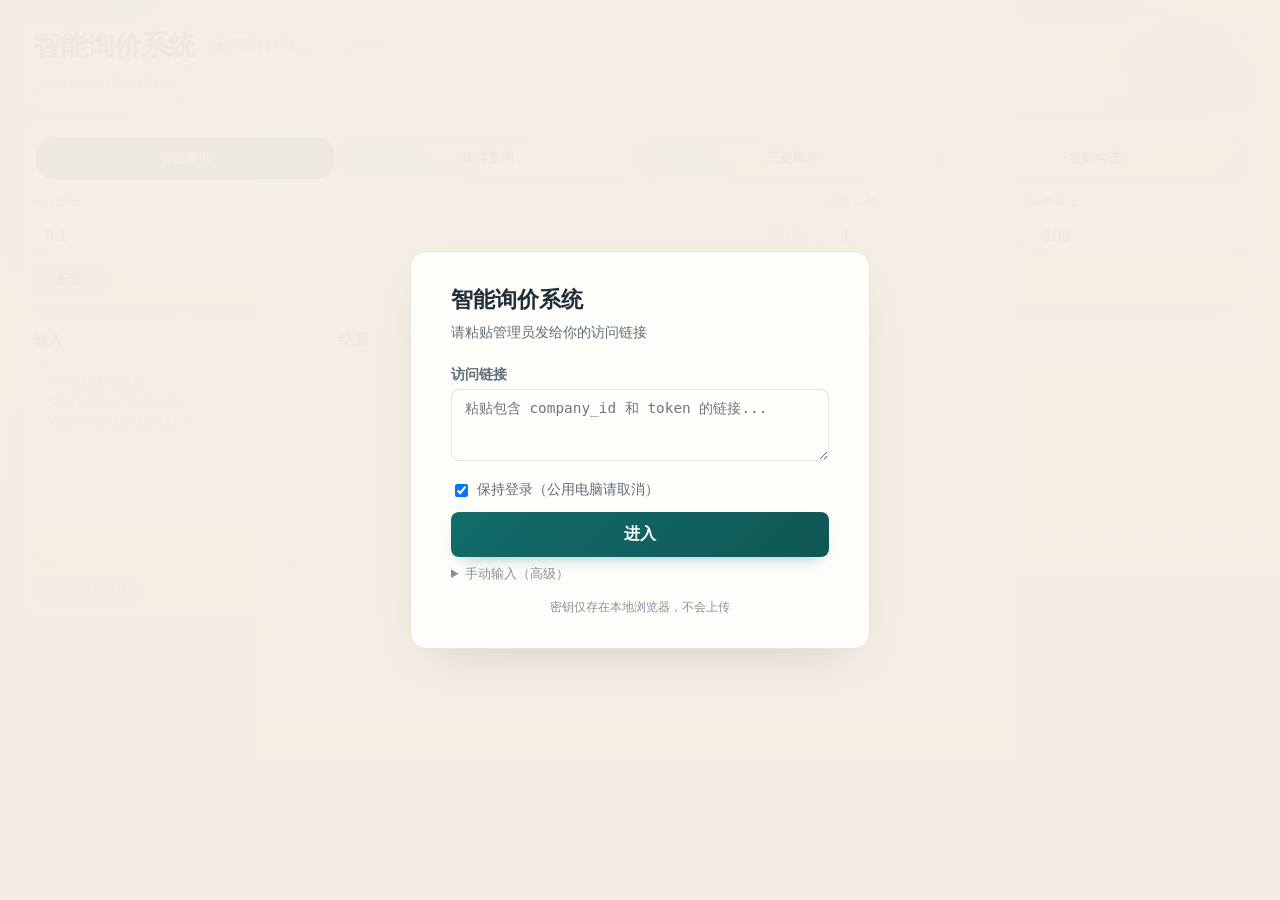
==== commit 5d752fa9: "feat: 账号体系与订阅模型重构 + 数据更新自动感知（上线就绪） 账号与订阅（第一性原理重构，兑现 billing 承诺）: - 注册即主公司: is_admin + owner_user_id," ====
--- a/apps/index.html
+++ b/apps/index.html
@@ -5,12 +5,12 @@
 <meta name="viewport" content="width=device-width, initial-scale=1.0">
 <meta name="theme-color" content="#f7f3ec">
 <title>智能询价系统</title>
-<link rel="stylesheet" href="./styles/base.css?v=17">
-<link rel="stylesheet" href="./styles/layout.css?v=17">
-<link rel="stylesheet" href="./styles/forms.css?v=17">
-<link rel="stylesheet" href="./styles/results.css?v=17">
-<link rel="stylesheet" href="./styles/modals.css?v=17">
-<link rel="stylesheet" href="./styles/responsive.css?v=17">
+<link rel="stylesheet" href="./styles/base.css?v=21">
+<link rel="stylesheet" href="./styles/layout.css?v=21">
+<link rel="stylesheet" href="./styles/forms.css?v=21">
+<link rel="stylesheet" href="./styles/results.css?v=21">
+<link rel="stylesheet" href="./styles/modals.css?v=21">
+<link rel="stylesheet" href="./styles/responsive.css?v=21">
 </head>
 <body>
 <div id="authGate" class="auth-gate-overlay" style="display:none;position:fixed;inset:0;z-index:9999;align-items:center;justify-content:center;">
@@ -53,7 +53,10 @@
     <div class="masthead-main">
       <div class="brand-line">
         <h1>智能询价系统</h1>
+        <span id="planBadge" style="display:none;padding:0.2rem 0.6rem;border-radius:999px;font-size:0.72rem;font-weight:600;color:#fff;line-height:1.4;vertical-align:middle;"></span>
+        <span id="userBadge" style="display:none;font-size:0.78rem;color:var(--text-soft);margin-left:0.5rem;vertical-align:middle;"><span id="userBadgeText"></span></span>
         <div id="status" class="status-badge info">等待数据...</div>
+        <button id="forceReloadBtn" type="button" title="强制重新下载数据（绕过缓存）。数据通常会在 5 分钟内自动刷新，此按钮用于立即刷新。" style="margin-left:0.4rem;padding:0.25rem 0.55rem;border:1px solid var(--line);border-radius:8px;background:var(--surface-strong);color:var(--text-soft);font-size:0.78rem;cursor:pointer;line-height:1.2;">↻ 刷新</button>
         <button id="btnLogout" type="button" style="margin-left:auto;padding:0.35rem 0.9rem;border:1px solid var(--line);border-radius:8px;background:var(--surface-strong);color:var(--text-soft);font-size:0.82rem;cursor:pointer;">退出</button>
       </div>
       <div id="versions" class="version-bar">价格版本: - | 库存版本: -</div>
@@ -223,22 +226,35 @@
   </section>
 </div>
 
+<!-- 免费版水印（auth.js 根据 profile.watermark 控制 display） -->
+<!-- 支持自定义内容：文字 + 电话（点击拨号）+ 微信二维码（点击放大长按识别） -->
+<div id="sqWatermark" class="sq-watermark" style="display:none;">
+  <span class="sq-watermark-text">Powered by 智能询价</span>
+  <a href="tel:18863995420" class="sq-watermark-phone" style="display:none;">
+    <svg width="10" height="10" viewBox="0 0 24 24" fill="currentColor" style="vertical-align:-1px;margin-right:2px;"><path d="M20 15.5c-1.25 0-2.45-.2-3.57-.57-.35-.11-.74-.03-1.02.24l-2.2 2.2c-2.83-1.44-5.15-3.75-6.59-6.59l2.2-2.21c.28-.27.36-.66.25-1.01-.37-1.12-.57-2.32-.57-3.57 0-.55-.45-1-1-1H4c-.55 0-1 .45-1 1 0 9.39 7.61 17 17 17 .55 0 1-.45 1-1v-3.49c0-.55-.45-1-1-1z"/></svg>
+    <span class="sq-watermark-phone-text">18863995420</span>
+  </a>
+  <a href="#" class="sq-watermark-qr" style="display:none;" title="点击查看微信二维码">
+    <img class="sq-watermark-qr-img" src="" alt="微信" width="16" height="16" style="vertical-align:-3px;border-radius:2px;" />
+  </a>
+</div>
+
 <button id="btnBackToTop" class="mobile-back-top" type="button">回到顶部</button>
 
-<script src="./lib/query-regex.js?v=17"></script>
-<script src="./lib/discount-utils.js?v=17"></script>
-<script src="./lib/result-sort.js?v=17"></script>
-<script src="./lib/config-core.js?v=17"></script>
-<script src="./lib/state.js?v=17"></script>
-<script src="./lib/ui-helpers.js?v=17"></script>
-<script src="./lib/config-helpers.js?v=17"></script>
-<script src="./lib/search-render.js?v=17"></script>
-<script src="./lib/copy-clipboard.js?v=17"></script>
-<script src="./lib/discount-config.js?v=17"></script>
-<script src="./lib/stock-query.js?v=17"></script>
-<script src="./lib/auth.js?v=17"></script>
-<script src="./lib/profit-config.js?v=17"></script>
-<script src="./lib/data-load.js?v=17"></script>
-<script src="./app.js?v=17"></script>
+<script src="./lib/query-regex.js?v=18"></script>
+<script src="./lib/discount-utils.js?v=18"></script>
+<script src="./lib/result-sort.js?v=18"></script>
+<script src="./lib/config-core.js?v=19"></script>
+<script src="./lib/state.js?v=18"></script>
+<script src="./lib/ui-helpers.js?v=18"></script>
+<script src="./lib/config-helpers.js?v=18"></script>
+<script src="./lib/search-render.js?v=21"></script>
+<script src="./lib/copy-clipboard.js?v=18"></script>
+<script src="./lib/discount-config.js?v=18"></script>
+<script src="./lib/stock-query.js?v=21"></script>
+<script src="./lib/auth.js?v=25"></script>
+<script src="./lib/profit-config.js?v=18"></script>
+<script src="./lib/data-load.js?v=22"></script>
+<script src="./app.js?v=21"></script>
 </body>
 </html>
--- a/apps/styles/base.css
+++ b/apps/styles/base.css
@@ -235,3 +235,62 @@
     min-width: 1.6rem;
   }
 }
+
+/* ─── 免费版水印（文字 + 电话 + 微信二维码）────────────────── */
+.sq-watermark {
+  position: fixed;
+  bottom: 8px;
+  right: 12px;
+  z-index: 9000;
+  font-size: 11px;
+  color: rgba(124, 135, 142, 0.7);
+  background: rgba(255, 250, 242, 0.85);
+  padding: 3px 10px;
+  border-radius: 12px;
+  border: 1px solid rgba(94, 78, 54, 0.1);
+  backdrop-filter: blur(4px);
+  pointer-events: auto;
+  user-select: none;
+  display: flex;
+  align-items: center;
+  gap: 6px;
+}
+
+.sq-watermark-text {
+  white-space: nowrap;
+}
+
+.sq-watermark a {
+  color: var(--accent, #0f766e);
+  text-decoration: none;
+  font-weight: 600;
+  display: inline-flex;
+  align-items: center;
+}
+
+.sq-watermark a:hover {
+  text-decoration: underline;
+}
+
+.sq-watermark-phone {
+  white-space: nowrap;
+}
+
+.sq-watermark-qr {
+  display: inline-flex;
+  align-items: center;
+  line-height: 0;
+}
+
+.sq-watermark-qr-img {
+  display: block;
+}
+
+@media (max-width: 640px) {
+  .sq-watermark {
+    bottom: 4px;
+    right: 4px;
+    font-size: 10px;
+    padding: 2px 8px;
+  }
+}
--- a/apps/styles/layout.css
+++ b/apps/styles/layout.css
@@ -1016,3 +1016,41 @@
     top: calc(12px + var(--toolbar-stack-height) + 10px);
   }
 }
+
+@media (max-width: 720px) {
+  /* 手机版：智能询价系统 + 专业版徽标 + 数据库就绪 + 退出 一行；userBadge 换第二行 */
+  /* 用 order 把 status 提到 userBadge 前（DOM 里 userBadge 在 status 前会挤换行） */
+  .brand-line {
+    flex-direction: row;
+    flex-wrap: wrap;
+    row-gap: 2px;
+    column-gap: 6px;
+    align-items: center;
+  }
+  .brand-line > h1 {
+    flex: 0 0 auto;
+    min-width: 0;
+    order: 1;
+    font-size: clamp(1.05rem, 3vw, 1.35rem);
+  }
+  .brand-line > #planBadge {
+    flex-shrink: 0;
+    order: 2;
+  }
+  .brand-line > .status-badge {
+    flex-shrink: 0;
+    white-space: nowrap;
+    font-size: 0.7rem;
+    order: 3;
+  }
+  .brand-line > #btnLogout {
+    flex: 0 0 auto;
+    order: 4;
+    margin-left: 0 !important;
+    padding: 0.3rem 0.7rem;
+    font-size: 0.75rem;
+  }
+  .brand-line > #userBadge {
+    display: none !important;
+  }
+}
--- a/apps/styles/responsive.css
+++ b/apps/styles/responsive.css
@@ -63,11 +63,43 @@
     display: none;
   }
 
-  .brand-line,
   .masthead-meta,
   .result-panel-actions {
     flex-direction: column;
     align-items: stretch;
+  }
+  .brand-line {
+    flex-direction: row;
+    align-items: center;
+    flex-wrap: wrap;
+    row-gap: 2px;
+    column-gap: 6px;
+  }
+  .brand-line > h1 {
+    flex: 0 0 auto;
+    min-width: 0;
+    order: 1;
+    font-size: clamp(1.05rem, 3vw, 1.35rem);
+  }
+  .brand-line > #planBadge {
+    flex-shrink: 0;
+    order: 2;
+  }
+  .brand-line > .status-badge {
+    flex-shrink: 0;
+    white-space: nowrap;
+    font-size: 0.7rem;
+    order: 3;
+  }
+  .brand-line > #btnLogout {
+    flex: 0 0 auto;
+    order: 4;
+    margin-left: 0 !important;
+    padding: 0.3rem 0.7rem;
+    font-size: 0.75rem;
+  }
+  .brand-line > #userBadge {
+    display: none !important;
   }
 
   .masthead-meta {
@@ -546,7 +578,8 @@
       "summary summary"
       "side select";
     gap: 6px;
-    align-items: end;
+    /* 居中对齐：避免 side 与 select 高度不一致时底部留白 */
+    align-items: center;
   }
 
   /* 客户版：报价 + 利润 + 勾选 三等分同一行 */
@@ -615,7 +648,8 @@
     font-size: 0.68rem;
   }
 
-  /* 管理员版：面价 + 报价 + 折扣 同一行（3列）*/
+  /* 管理员版：面价 + 报价 + 折扣 同一行（3列）
+     折扣面板需要更宽空间容纳步进器（-/+按钮+输入框+%），故 1.58fr */
   .result-side {
     grid-area: side;
     grid-template-columns: minmax(46px, 0.72fr) minmax(46px, 0.72fr) minmax(104px, 1.58fr);
@@ -628,24 +662,33 @@
     border-radius: 0.72rem;
     text-align: center;
     justify-items: center;
-    min-width: 0;
-  }
-
+    justify-self: stretch;
+    min-width: 0;
+  }
+
+  /* 显式 display:block 确保所有手机浏览器（含 vivo WebView）
+     都将 <span> 作为 block 级 grid item，width:100% + text-align:center 生效 */
   .metric-label {
+    display: block;
     font-size: 0.58rem;
     text-align: center;
     width: 100%;
   }
 
   .metric-inline strong {
+    display: block;
     font-size: 0.8rem;
     text-align: center;
     white-space: nowrap;
     line-height: 1.18;
-  }
-
+    width: 100%;
+  }
+
+  /* 折扣面板占满 grid 单元格，消除内部空白 */
   .discount-panel {
     grid-column: auto;
+    width: 100%;
+    justify-content: stretch;
   }
 
   .discount-stepper {
